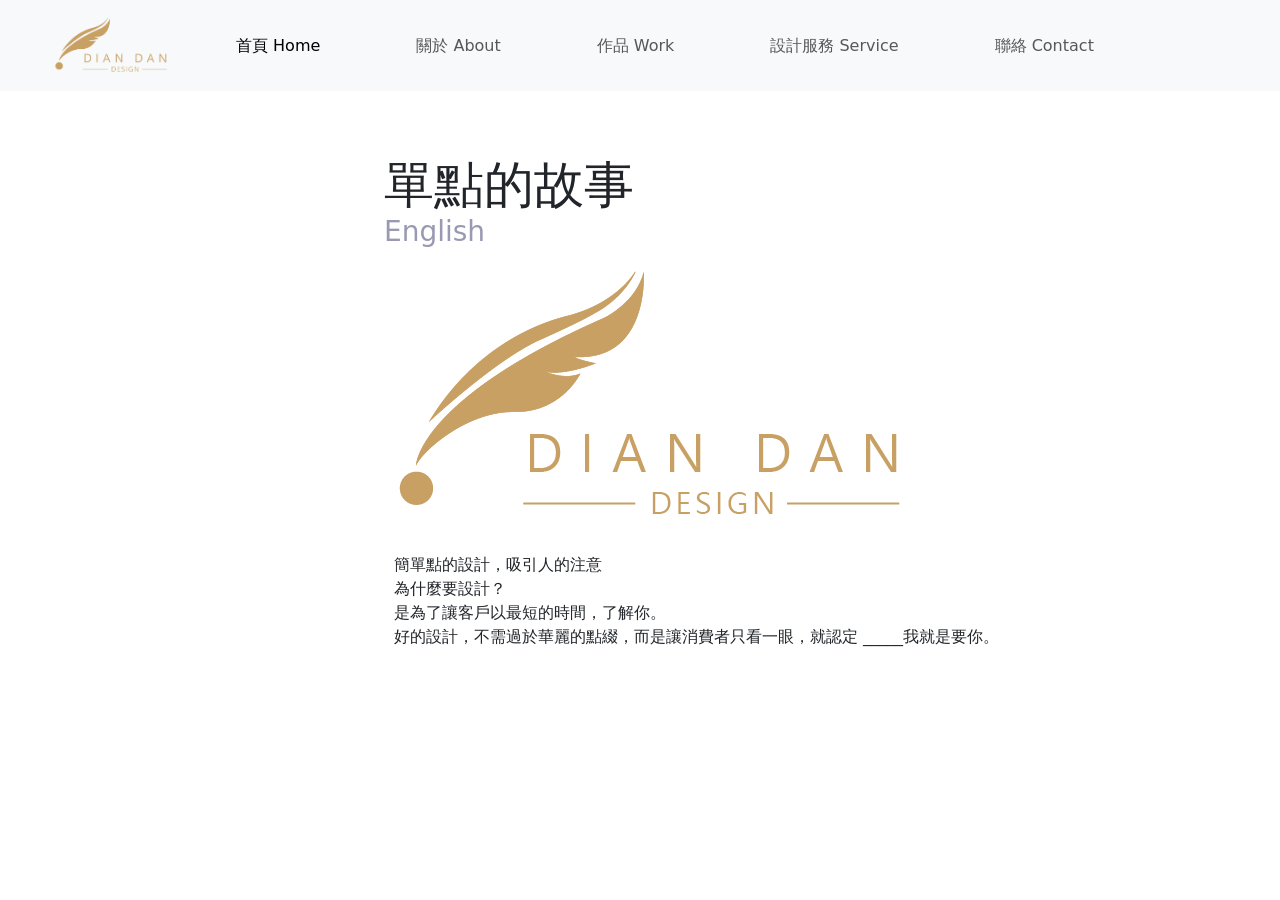
==== About.html @ 30906322 "新增關於分頁的內容，和書法作品頁的資料" ====
<!doctype html>
<html lang="zh-TW">

<head>
    <meta charset="utf-8">
    <meta name="viewport" content="width=device-width, initial-scale=1">
    <title>我是陳祺忠</title>
    <link href="https://cdn.jsdelivr.net/npm/bootstrap@5.2.1/dist/css/bootstrap.min.css" rel="stylesheet"
        integrity="sha384-iYQeCzEYFbKjA/T2uDLTpkwGzCiq6soy8tYaI1GyVh/UjpbCx/TYkiZhlZB6+fzT" crossorigin="anonymous">
    <link href="./css/head.css" rel="stylesheet">
    <link href="./css/about.css" rel="stylesheet">
    <style>
        article h2.about {
            margin: 5% 0 0 30%;
            font-size: 50px;
        }

        article h3.about {
            color: #9999b3;
            margin: 0 0 0 30%;
        }

        article img.about {
            margin: 0 0 0 30%;
            max-width: 50%;
        }

        article p.about {
            margin: 0 0 0 30%;
            max-width: 50%;
            padding: 10px;
        }
    </style>
</head>

<body>
    <div class="container-fluid">
        <div class="row">
            <div class="col-ms-12 col-xl-12 px-0 bg">
                <nav class="navbar navbar-expand-lg bg-light">
                    <div class="container-fluid">
                        <a class="navbar-brand" href="index.html"><img src="./photo/logo.png" alt="圖片載入中"></a>
                        <button class="navbar-toggler" type="button" data-bs-toggle="collapse"
                            data-bs-target="#navbarNav" aria-controls="navbarNav" aria-expanded="false"
                            aria-label="Toggle navigation">
                            <span class="navbar-toggler-icon"></span>
                        </button>
                        <div class="collapse navbar-collapse" id="navbarNav">
                            <ul class="navbar-nav">
                                <li class="nav-item">
                                    <a class="nav-link active" aria-current="page" href="index.html">首頁 Home</a>
                                </li>
                                <li class="nav-item">
                                    <a class="nav-link" href="./About.html">關於 About</a>
                                </li>
                                <li class="nav-item">
                                    <a class="nav-link" href="./Work.html">作品 Work</a>
                                </li>
                                <li class="nav-item">
                                    <a class="nav-link " href="./Service.html">設計服務 Service</a>
                                </li>
                                <li class="nav-item">
                                    <a class="nav-link " href="./Contact.html">聯絡 Contact</a>
                                </li>
                            </ul>
                        </div>
                    </div>
                </nav>
            </div>
            <div class="col-xl-12 p-0">

                <div>


                    <article>
                        <h2 class="about">單點的故事</h2>
                        <h3 class="about">English</h3>
                        <img class="about" src="./photo/logo.png" alt="圖片載入中">
                        <p class="about">簡單點的設計，吸引人的注意 <br>
                            為什麼要設計？
                            <br>
                            是為了讓客戶以最短的時間，了解你。
                            <br>
                            好的設計，不需過於華麗的點綴，而是讓消費者只看一眼，就認定 _____我就是要你。
                        </p>
                    </article>

                </div>
            </div>


        </div>
    </div>
    </div>
    </div>

    <script src="https://cdn.jsdelivr.net/npm/bootstrap@5.2.1/dist/js/bootstrap.bundle.min.js"
        integrity="sha384-u1OknCvxWvY5kfmNBILK2hRnQC3Pr17a+RTT6rIHI7NnikvbZlHgTPOOmMi466C8"
        crossorigin="anonymous"></script>
</body>

</html>
---- css/head.css ----
body {
background-color: #ffffff;
}
div.bg{
position: sticky;
top:0;
} 
nav img {
position: relative;
width: 120px;
object-fit: cover;
padding: 0px;
}

nav a {
color: black;
text-decoration: none;
margin: 0px 40px;
}

li {
padding: 10px 0px;
}

li a {
color: #000000;
}

li a:hover {
text-decoration: underline;
}
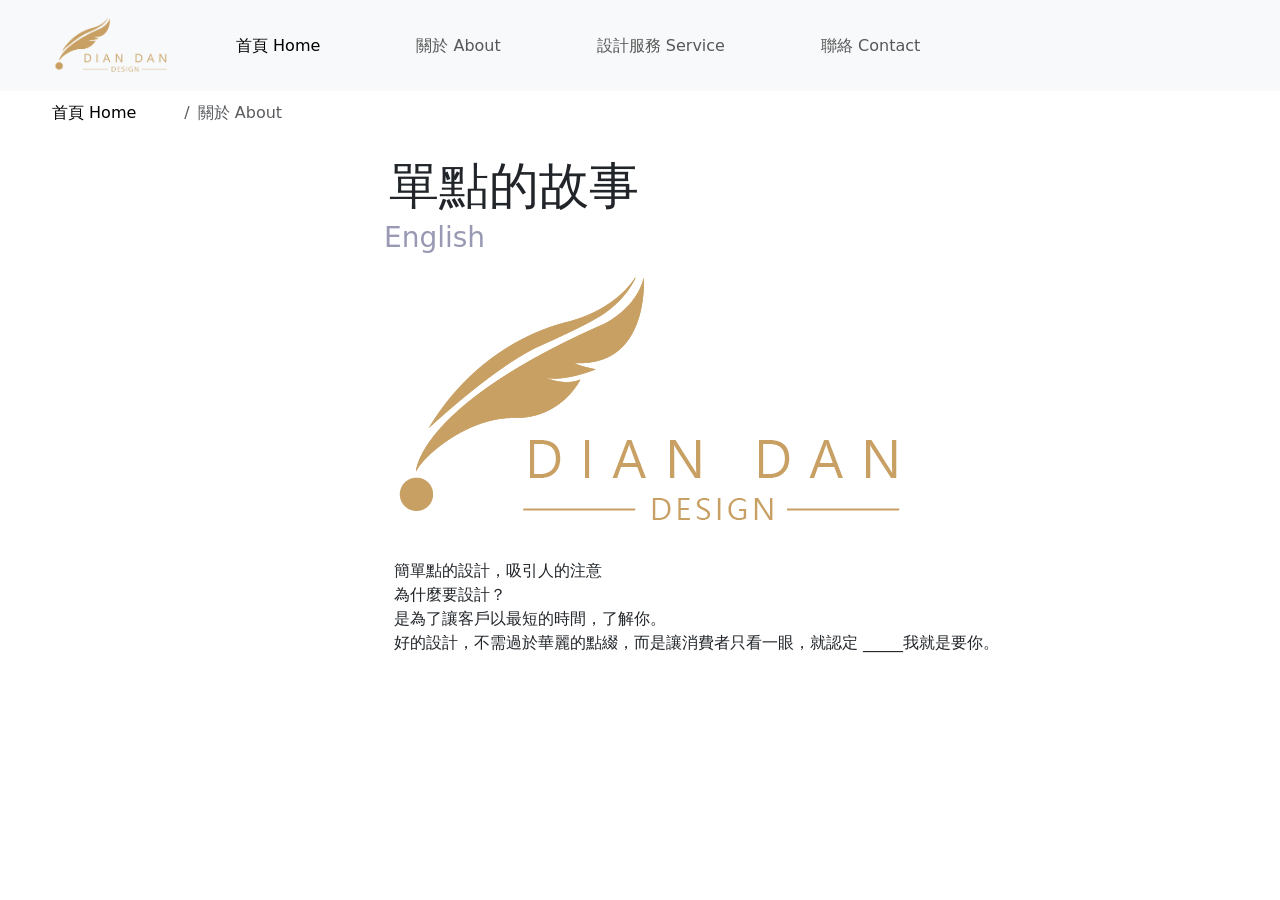
==== commit af18a06b: "編輯內容加排版所有分頁，並刪除work分頁+導航" ====
--- a/About.html
+++ b/About.html
@@ -9,9 +9,10 @@
         integrity="sha384-iYQeCzEYFbKjA/T2uDLTpkwGzCiq6soy8tYaI1GyVh/UjpbCx/TYkiZhlZB6+fzT" crossorigin="anonymous">
     <link href="./css/head.css" rel="stylesheet">
     <link href="./css/about.css" rel="stylesheet">
+    <link href="../css/design.css" rel="stylesheet">
     <style>
         article h2.about {
-            margin: 5% 0 0 30%;
+            margin: 0 0 0 30%;
             font-size: 50px;
         }
 
@@ -53,9 +54,7 @@
                                 <li class="nav-item">
                                     <a class="nav-link" href="./About.html">關於 About</a>
                                 </li>
-                                <li class="nav-item">
-                                    <a class="nav-link" href="./Work.html">作品 Work</a>
-                                </li>
+       
                                 <li class="nav-item">
                                     <a class="nav-link " href="./Service.html">設計服務 Service</a>
                                 </li>
@@ -67,11 +66,14 @@
                     </div>
                 </nav>
             </div>
+            <nav aria-label="breadcrumb">
+                <ol class="breadcrumb">
+                  <li class="breadcrumb-item"><a href="../index.html">首頁 Home</a></li>
+                  <li class="breadcrumb-item active" aria-current="page">關於 About</li>
+                </ol>
+              </nav>
             <div class="col-xl-12 p-0">
-
                 <div>
-
-
                     <article>
                         <h2 class="about">單點的故事</h2>
                         <h3 class="about">English</h3>
--- a/css/design.css
+++ b/css/design.css
@@ -0,0 +1,71 @@
+
+body {
+  background-color: #ffffff;
+}
+div.bg{
+  position: sticky;
+  top:0;
+} 
+nav img {
+  position: relative;
+  width: 120px;
+  object-fit: cover;
+  padding: 0px;
+}
+
+nav a {
+  color: black;
+  text-decoration: none;
+  margin: 0px 40px;
+}
+
+li {
+  padding: 10px 0px;
+}
+
+li a {
+  color: #000000;
+}
+
+li a:hover {
+  text-decoration: underline;
+}
+
+div.img {
+        text-align: center;
+    }
+    ol a:hover{
+color: #6b6b6b;
+    } 
+article div {
+        /*div框框*/
+        margin: 20px;
+    }
+
+    article img.titleimg {
+        display: block;
+        margin: auto;
+        max-width: 600px;
+        width: 80%;
+        object-position: 50% 100%;
+    }
+    article img.titleimg2 {
+      display: inline-block;
+      margin: auto;
+      max-width: 300px;
+      width: 80%;
+      object-position: 50% 100%;
+  }
+    article p, h1,h2 {
+        padding: 5px;
+        margin: auto;
+        max-width: 600px;
+        width: 80%;
+    }
+   footer div {
+            background-color: #cccccc57;
+    }
+footer p {
+padding: 1px 0 0 30px;
+margin: 0px;
+}
